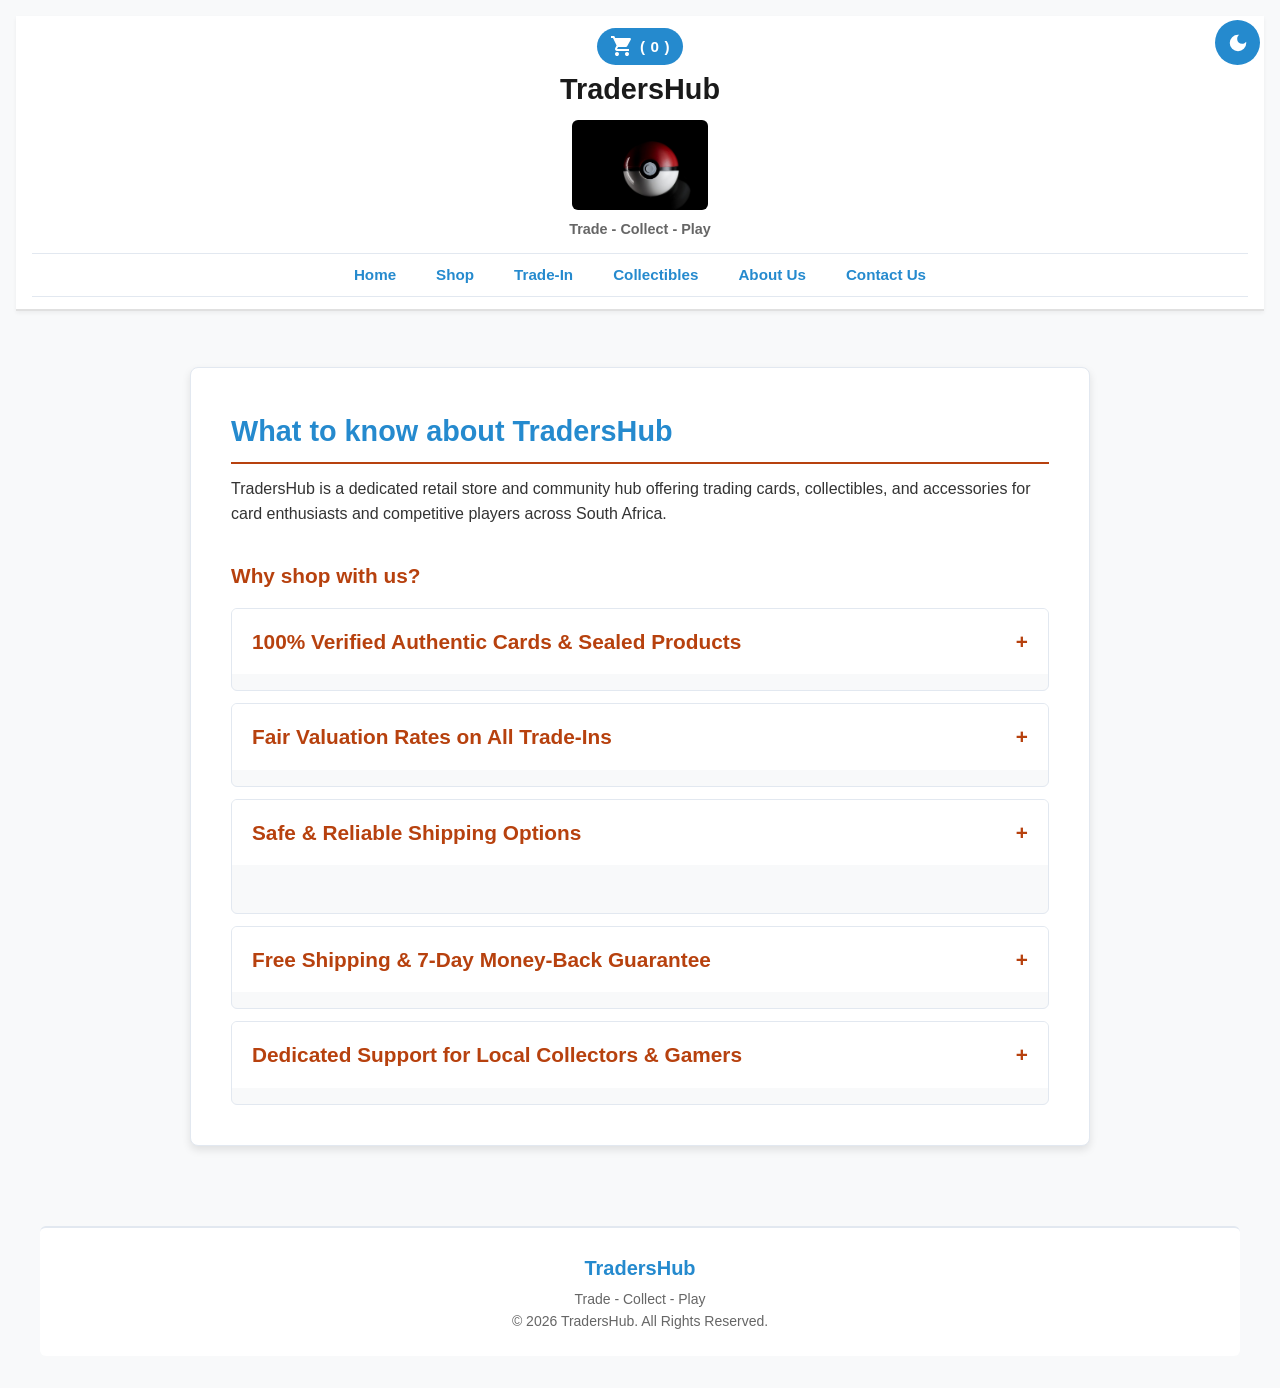
==== About-Us.html @ f34bb317 "MASSIVE COMMIT DAMN" ====
<!DOCTYPE html>
<html lang="en">

<head>
    <!-- Primary meta tags -->
    <meta charset="UTF-8">
    <meta name="viewport" content="width=device-width, initial-scale=1.0">
    <title>TradersHub | About Us - South Africa's Card Gaming Community</title>
    <meta name="title" content="TradersHub | About Us - South Africa's Card Gaming Community">
    <meta name="description"
        content="Learn about TradersHub, South Africa's dedicated TCG store. We offer 100% verified authentic cards, fair trade-in valuations, free shipping over R500, and local event support.">
    <meta name="keywords"
        content="About TradersHub, Authentic TCG Store SA, Card Trade-In Valuation, Local Gaming Community, South Africa Card Shop">
    <meta name="author" content="TradersHub">

    <!-- Secondary meta tags -->
    <meta property="og:type" content="website">
    <meta property="og:title" content="About TradersHub | Trade - Collect - Play">
    <meta property="og:description"
        content="Discover why collectors and competitive players choose TradersHub for authentic products and fair trade-in rates.">
    <meta property="og:image" content="Images/toxmendoza-pokeball-5128709_640.jpg">
    <meta charset="UTF-8">
    <meta name="viewport" content="width=device-width, initial-scale=1.0">
    <meta name="description"
        content="Browse our vast array of trading cards, game cards, and collectibles at TradersHub">
    <meta name="keywords" content="TradersHub, Collectibles, Card Games, Retail Store, Trade-In, Buy & Sell">
    <meta name="author" content="TradersHub">
    <title>TradersHub | About Us</title>
    <link rel="stylesheet" href="CSS/glabal.css">
    <link rel="stylesheet" href="CSS/contact-about.css">
    <script src="JavaScript/global.js" defer></script>
    <script src="JavaScript/about.js" defer></script>
</head>

<body>

    <header>
        <button type="button" id="theme-switch">
            <svg xmlns="http://www.w3.org/2000/svg" viewBox="0 0 24 24" height="24px" width="24px" fill="#e3e3e3">
                <path
                    d="M12,21q-3.75,0-6.38-2.63T3,12T5.63,5.63T12,3q0.35,0 0.69,0.02q0.34,0.02 0.66,0.07q-1.03,0.73-1.64,1.89T11.1,7.5q0,2.25 1.57,3.82T16.5,12.9q1.38,0 2.53-0.61t1.88-1.64q0.05,0.33 0.07,0.66T21,12q0,3.75-2.63,6.38T12,21Z" />
            </svg>
            <svg xmlns="http://www.w3.org/2000/svg" viewBox="0 0 24 24" height="24px" width="24px" fill="#e3e3e3">
                <path
                    d="M12,23.3L8.65,20H4V15.35L0.7,12L4,8.65V4H8.65L12,0.7L15.35,4H20V8.65L23.3,12L20,15.35V20H15.35L12,23.3Z" />
            </svg>
        </button>
        <button type="button" id="cart-btn" class="cart-trigger-btn">
            <svg xmlns="http://www.w3.org/2000/svg" viewBox="0 0 24 24" height="24px" width="24px" fill="#e3e3e3">
                <path
                    d="M5.59,21.41Q5,20.83 5,20t0.59-1.41T7,18q0.83,0 1.41,0.59Q9,19.18 9,20T8.41,21.41Q7.83,22 7,22T5.59,21.41Zm10,0Q15,20.83 15,20t0.59-1.41T17,18t1.41,0.59Q19,19.18 19,20t-0.59,1.41T17,22t-1.41-0.59ZM5.2,4H19.95q0.57,0 0.88,0.51t0.02,1.04l-3.55,6.4q-0.27,0.5-0.74,0.78T15.55,13H8.1L7,15H19v2H7q-1.13,0-1.7-0.99q-0.58-0.99-0.05-1.96L6.6,11.6L3,4H1V2H4.25L5.2,4Z" />
            </svg> (<span id="cart-count">0</span>)
        </button>
        <h1>TradersHub</h1>
        <img src="Images/toxmendoza-pokeball-5128709_640.jpg" alt="TradersHub store Banner">
        <p>Trade - Collect - Play</p>
        <nav>
            <ul>
                <li><a href="index.html">Home</a></li>
                <li><a href="shop.html">Shop</a></li>
                <li><a href="trade-in.html">Trade-In</a></li>
                <li><a href="collectibles.html">Collectibles</a></li>
                <li><a href="about-us.html">About Us</a></li>
                <li><a href="contact.html">Contact Us</a></li>
            </ul>
        </nav>
    </header>

    <main>
        <section class="About-Us">
            <h2>What to know about TradersHub</h2>
            <p>TradersHub is a dedicated retail store and community hub offering trading cards, collectibles, and
                accessories for card enthusiasts and competitive players across South Africa.</p>

            <h3 class="section-title">Why shop with us?</h3>

            <div class="accordion">
                <!-- Item 1 -->
                <div class="accordion-item">
                    <h3 class="accordion-header">100% Verified Authentic Cards & Sealed Products</h3>
                    <div class="accordion-content">
                        <p>We source all our products directly from official distributors. Every single card and booster
                            box is thoroughly verified by our experts to ensure zero counterfeits.</p>
                    </div>
                </div>

                <!-- Item 2 -->
                <div class="accordion-item">
                    <h3 class="accordion-header">Fair Valuation Rates on All Trade-Ins</h3>
                    <div class="accordion-content">
                        <p>Our grading team uses live market data to provide competitive cash payouts or boosted store
                            credit rates when trading in your raw or graded cards.</p>
                    </div>
                </div>

                <!-- Item 3 -->
                <div class="accordion-item">
                    <h3 class="accordion-header">Safe & Reliable Shipping Options</h3>
                    <p class="accordion-content">
                        All orders are packaged in protective sleeves, top loaders, and bubble wrap before being shipped
                        via trusted courier partners across South Africa.
                    </p>
                </div>

                <!-- Item 4 -->
                <div class="accordion-item">
                    <h3 class="accordion-header">Free Shipping & 7-Day Money-Back Guarantee</h3>
                    <div class="accordion-content">
                        <p>Enjoy free nationwide shipping on orders over R500.00. We offer a full refund within 7 days
                            if items arrive damaged during transit. <em>(Note: Loose cards and opened packs are excluded
                                from returns.)</em></p>
                    </div>
                </div>

                <!-- Item 5 -->
                <div class="accordion-item">
                    <h3 class="accordion-header">Dedicated Support for Local Collectors & Gamers</h3>
                    <div class="accordion-content">
                        <p>We host weekly local tournaments, trading nights, and community events to support card game
                            enthusiasts in growing their passion.</p>
                    </div>
                </div>
            </div>
        </section>
    </main>

    <footer>
        <h2>TradersHub</h2>
        <p>Trade - Collect - Play</p>
        <p>&copy; 2026 TradersHub. All Rights Reserved.</p>
    </footer>

</body>

</html>
---- CSS/glabal.css ----
/* Base layout that will be used across multiple pages */

/* Color system for dark mode */
:root {
    /*Pages*/
    --bg-page: #f8f9fa;
    --bg-surface: #ffffff;
    --bg-surface-secondary: #e0e0e0;
    --bg-surface-alt: #f8f9fa;

    /*Text*/
    --text-primary: #1a1a1a;
    --text-body: #333333;
    --text-muted: #666666;
    --text-inverse: #ffffff;

    /*Accents*/
    --action-accent: #B7410E;

    /*Actions*/
    --action-primary: #003399;
    --action-primary-hover: #002266;
    --action-secondary: #3498db;
    --action-secondary-hover: #21a6d2;
    --action-dark-box: #258ace;
    --action-icons: #ffffff;
    --actions-buttons: #258ace;
    --actions-buttons-secondary: #417395;    

    /*Borders*/
    --border-light: #e2e8f0;
    --border-medium: #cccccc;
    --border-accent: #B7410E;

    /*Shadows*/
    --shadow-sm: 0 2px 4px rgba(0, 0, 0, 0.05);
    --shadow-md: 0 4px 8px rgba(0, 0, 0, 0.1);
}

/* --- Dark Mode Overrides --- */
body.dark-mode {
    /*Pages*/
    --bg-page: #121212;
    --bg-surface: #1e1e1e;
    --bg-surface-secondary: #2a2a2a;
    --bg-surface-alt: #252525;

    /*Text*/
    --text-primary: #f0f0f0;
    --text-body: #cccccc;
    --text-muted: #999999;
    --text-inverse: #ffffff;

    /*Accents*/
    --action-accent: #D4AF37;

    /*Actions*/
    --action-primary-hover: #D4AF37;
    --action-secondary: #cba528;
    --action-secondary-hover: #ce1212;
    --action-dark-box: #a70f0f;
    --action-icons: #050505;
    --actions-buttons: #a70f0f;
    --actions-buttons-secondary: #782c2c;

    /*Borders*/
    --border-light: #333333;
    --border-medium: #444444;
    --border-accent: #D4AF37;

    /*Shadows*/
    --shadow-sm: 0 2px 4px rgba(0, 0, 0, 0.4);
    --shadow-md: 0 4px 8px rgba(0, 0, 0, 0.6);
}

* {
    margin: 0;
    padding: 0;
    box-sizing: border-box;
}

body {
    font-family: 'Segoe UI', Tahoma, Geneva, Verdana, sans-serif;
    font-size: 1rem;
    line-height: 1.6;
    color: var(--text-body);
    background-color: var(--bg-page);
    padding: 1rem;
}

/* Base Image styling and Image links */
img {
    max-width: 100%;
    height: auto;
    display: block;
}

a img {
    border: none;
    cursor: pointer;
    transition: transform 0.2s ease, opacity 0.2s ease; 
}

a img:hover {
    opacity: 0.9;
    transform: scale(1.02);
}

/* Cart Trigger Button Alignment */
.cart-trigger-btn {
    display: inline-flex;
    align-items: center;
    justify-content: center;
    gap: 0.35rem;
    background-color: var(--actions-buttons);
    color: var(--text-inverse);
    border: none;
    padding: 0.4rem 0.85rem;
    border-radius: 20px;
    font-weight: 600;
    font-size: 0.95rem;
    cursor: pointer;
    transition: background-color 0.2s ease, transform 0.2s ease;
}

.cart-trigger-btn:hover {
    background-color: var(--action-secondary-hover);
    transform: scale(1.03);
}

.cart-trigger-btn svg {
    fill: var(--action-icons);
    display: block;
}
.logo-box img,
.store-image-box img {
    width: 100%;
    height: 200px;           
    object-fit: cover;
    border-radius: 6px;
    border: 1px solid var(--border-medium);
    box-shadow: var(--shadow-sm);
}

.about-us-guide-box img,
.trade-in-guide-box img,
.shop-guide-box img {
    width: 100%;
    height: 160px;           
    object-fit: cover;
    border-radius: 6px;
    border: 1px solid var(--border-medium);
    box-shadow: var(--shadow-sm);
}

/* Header styling (Slimmed down) */
header {
    background-color: var(--bg-surface);
    padding: 0.75rem 1rem;
    text-align: center;
    border-bottom: 2px solid var(--bg-surface-secondary);
    margin-bottom: 1.5rem;
    box-shadow: var(--shadow-sm);
}

header h1 {
    font-size: 1.8rem;
    color: var(--text-primary);
    margin-bottom: 0.2rem;
}

header p {
    font-size: 0.9rem;
    color: var(--text-muted);
    font-weight: 600;
    margin-top: 0.2rem;
}

header img {
    max-height: 90px;
    margin: 0.5rem auto;
    border-radius: 6px;
    object-fit: cover;
}

/* Sticky Nav Menu */
nav {
    position: sticky;
    top: 0;
    background-color: var(--bg-surface);
    z-index: 1000;
    padding: 0.5rem 0;
    margin-top: 0.75rem;
    border-top: 1px solid var(--border-light);
    border-bottom: 1px solid var(--border-light);
}

nav ul {
    list-style: none;
    display: flex;
    justify-content: center;
    flex-wrap: wrap;
    gap: 1rem;
}

nav a {
    text-decoration: none;
    color: var(--action-dark-box);
    font-weight: 600;
    font-size: 0.95rem;
    padding: 0.4rem 0.75rem;
    border-radius: 4px;
    transition: background-color 0.2s ease, color 0.2s ease;
}

nav a:hover {
    background-color: var(--action-secondary-hover);
    color: var(--text-inverse);
}

nav a:focus {
    outline: 2px solid var(--action-secondary-hover);
    outline-offset: 2px;
}

nav a:active {
    background-color: var(--action-secondary-hover);
    color: var(--text-inverse);
}

/* Fixed Theme Switch Button */
#theme-switch {
    height: 45px;
    width: 45px;
    padding: 0;
    border-radius: 50%;
    background-color: var(--actions-buttons);
    display: flex;
    justify-content: center;
    align-items: center;
    position: fixed;
    top: 20px;
    right: 20px;
    z-index: 1100;
    border: none;
    cursor: pointer;
}

#theme-switch:hover {
    background-color: var(--actions-buttons-secondary);
}

#theme-switch svg {
    fill: var(--action-icons);
    width: 22px;
    height: 22px;
}

#theme-switch svg:last-child {
    display: none;
}

.darkmode #theme-switch svg:last-child {
    display: block;
}

/* Home page styling */
main {
    max-width: 1100px;
    margin: 0 auto;
    display: flex;
    flex-direction: column;
    gap: 2.5rem;
}

.main-section {
    display: flex;
    align-items: center;
    justify-content: space-between;
    gap: 1.5rem;
    border-radius: 8px;
    padding: 1.5rem;
    border: 1px solid var(--border-light);
    background-color: var(--bg-surface);
}

.logo-box,
.store-image-box,
.overview-box {
    flex: 1;
    text-align: center;
}

.overview-box h2 {
    font-size: 1.5rem;
    margin-bottom: 0.75rem;
    color: var(--action-dark-box);
}

.guide-section {
    display: flex;
    align-items: center;
    justify-content: space-between;
    gap: 1.5rem;
    border-radius: 8px;
    border: 1px solid var(--border-light);
}

.trade-in-guide-box,
.about-us-guide-box,
.shop-guide-box,
.text-in-guide-box {
    flex: 1;
    text-align: center;
}

.text-in-guide-box h2 {
    font-size: 1.6rem;
    color: var(--action-dark-box);
    line-height: 1.4;
}

.text-in-guide-box h3 {
    font-size: 1.6rem;
    color: var(--action-accent);
    line-height: 1.4;    
}

.logo-box img,
.store-image-box img,
.about-us-guide-box img,
.trade-in-guide-box img,
.shop-guide-box img {
    border-radius: 6px;
    border: 1px solid var(--border-medium);
    box-shadow: var(--shadow-sm);
}

/* Pop up modal overlay styling */
.modal {
    position: fixed;
    top: 0;
    left: 0;
    width: 100%;
    height: 100%;
    background-color: rgba(0, 0, 0, 0.65);
    display: flex;
    justify-content: center;
    align-items: center;
    z-index: 2000;
}

.modal.hidden {
    display: none !important;
}

.modal-content {
    background-color: var(--bg-surface);
    color: var(--text-body);
    width: 90%;
    max-width: 500px;
    padding: 2rem;
    border-radius: 8px;
    position: relative;
    box-shadow: var(--shadow-md);
    border: 1px solid var(--border-light);
}

.close-modal-btn {
    position: absolute;
    top: 15px;
    right: 20px;
    background: none;
    border: none;
    font-size: 1.8rem;
    color: var(--text-muted);
    cursor: pointer;
}

.close-modal-btn:hover {
    color: var(--action-accent);
}

.summary-item-list {
    list-style: none;
    padding: 0;
    margin: 1.5rem 0;
    max-height: 180px;
    overflow-y: auto;
    border-bottom: 1px solid var(--border-light);
}

.cart-item-row {
    display: flex;
    justify-content: space-between;
    padding: 0.5rem 0;
    border-top: 1px solid var(--border-light);
}

.summary-breakdown {
    display: flex;
    flex-direction: column;
    gap: 0.5rem;
    margin-bottom: 1.5rem;
}

.summary-row {
    display: flex;
    justify-content: space-between;
}

.discount-row {
    color: var(--action-accent);
    font-weight: 600;
}

.total-row {
    font-size: 1.2rem;
    border-top: 2px solid var(--border-medium);
    padding-top: 0.5rem;
}

.modal-step.hidden {
    display: none;
}

/* Ligth box styling */
.lightbox-modal {
    position: fixed;
    top: 0;
    left: 0;
    width: 100%;
    height: 100%;
    background-color: rgba(0, 0, 0, 0.85); /*Im not going through the headache of the root just for this light box...*/
    display: flex;
    flex-direction: column;
    justify-content: center;
    align-items: center;
    z-index: 3000;
}

.lightbox-modal.hidden {
    display: none !important;
}

.lightbox-content-img {
    max-width: 90%;
    max-height: 80vh;
    border-radius: 8px;
    box-shadow: var(--shadow-md);
    object-fit: contain;
}

.lightbox-caption-text {
    color: var(--text-inverse);
    margin-top: 1rem;
    font-size: 1.1rem;
    font-weight: 600;
}

.close-lightbox-btn {
    position: absolute;
    top: 20px;
    right: 30px;
    font-size: 2.5rem;
    color: var(--text-inverse);
    cursor: pointer;
    user-select: none;
}

.close-lightbox-btn:hover {
    color: var(--action-accent);
}

/* Footer styling */
footer {
    max-width: 1200px;
    margin: 3rem auto 1rem auto;
    padding: 1.5rem;
    text-align: center;
    background-color: var(--bg-surface);
    border-radius: 6px;
    border-top: 2px solid var(--border-light);
}

footer h2 {
    font-size: 1.25rem;
    color: var(--action-dark-box);
    margin-bottom: 0.25rem;
}

footer p {
    font-size: 0.875rem;
    color: var(--text-muted);
}

/* Global media queries */
@media (max-width: 768px) {
    header {
        padding: 0.75rem;
        text-align: center;
    }

    nav ul {
        flex-direction: column;
        gap: 0.5rem;
        padding: 0;
    }

    nav ul li a {
        display: block;
        padding: 0.5rem;
        width: 100%;
    }

    main {
        padding: 1rem;
    }

    .main-section,
    .guide-section {
        flex-direction: column;
    }
}

@media (max-width: 480px) {
    body {
        font-size: 14px;
    }
}
---- CSS/contact-about.css ----
/* About and contact us CSS styling */

/* ABOUT US PAGE */
.About-Us {
    max-width: 900px;
    margin: 2rem auto;
    padding: 2.5rem;
    background-color: var(--bg-surface);
    border-radius: 8px;
    border: 1px solid var(--border-light);
    box-shadow: var(--shadow-md);
}

.About-Us h2 {
    color: var(--action-dark-box);
    font-size: 1.8rem;
    margin-bottom: 0.75rem;
    border-bottom: 2px solid var(--border-accent);
    padding-bottom: 0.5rem;
}

.About-Us p {
    font-size: 1rem;
    line-height: 1.6;
    color: var(--text-body);
    margin-bottom: 2rem;
}

/* Applied --action-accent for sub-headings */
.About-Us h3 {
    color: var(--action-accent);
    font-size: 1.3rem;
    font-weight: 700;
    margin-bottom: 1rem;
}

.About-Us ul {
    list-style: none;
    padding: 0;
    display: flex;
    flex-direction: column;
    gap: 0.75rem;
}

.About-Us ul li {
    position: relative;
    padding-left: 1.75rem;
    font-size: 1rem;
    color: var(--text-body);
    line-height: 1.5;
}

/* CONTACT PAGE STYLES */
.contact-grid {
    display: grid;
    grid-template-columns: 1fr 1.2fr;
    gap: 2rem;
    margin-top: 2rem;
}

.contact-left {
    display: flex;
    flex-direction: column;
    gap: 1.5rem;
}

.contact-logo-box,
.store-details-image {
    background-color: var(--bg-surface-secondary);
    padding: 1.5rem;
    text-align: center;
    border-radius: 6px;
    border: 1px dashed var(--border-medium);
}

.store-details-image img {
    max-width: 100%;
    height: auto;
    border-radius: 4px;
    margin-top: 0.5rem;
}

/* Interactive store map css */
.store-details-image {
    padding: 0.5rem;
    background-color: var(--bg-surface-secondary);
    border-radius: 6px;
    border: 1px dashed var(--border-medium);
    overflow: hidden;
}

.map-iframe {
    width: 100%;
    height: 250px;
    border: none;
    border-radius: 4px;
    display: block;
}

/* The accordions css */
.accordion {
    display: flex;
    flex-direction: column;
    gap: 0.75rem;
    margin-top: 1rem;
}

.accordion-item {
    border: 1px solid var(--border-light);
    border-radius: 6px;
    background-color: var(--bg-surface-alt);
    overflow: hidden;
    transition: border-color 0.2s ease;
}

.accordion-header {
    color: var(--text-primary);
    font-size: 1.05rem;
    font-weight: 600;
    padding: 1rem 1.25rem;
    margin: 0;
    cursor: pointer;
    display: flex;
    justify-content: space-between;
    align-items: center;
    background-color: var(--bg-surface);
    user-select: none;
    transition: background-color 0.2s ease, color 0.2s ease;
}

.accordion-header:hover,
.accordion-header:focus-visible {
    background-color: var(--bg-surface-secondary);
    color: var(--action-accent);
    outline: none;
}

.accordion-header::after {
    content: '+';
    font-size: 1.3rem;
    font-weight: 700;
    color: var(--action-accent);
    transition: transform 0.3s ease;
}

.accordion-item.active {
    border-color: var(--border-accent);
}

.accordion-item.active .accordion-header {
    color: var(--action-accent);
    border-bottom: 1px solid var(--border-light);
}

.accordion-item.active .accordion-header::after {
    content: '−';
    transform: rotate(180deg);
}

.accordion-content {
    max-height: 0;
    overflow: hidden;
    padding: 0 1.25rem;
    color: var(--text-body);
    font-size: 0.95rem;
    line-height: 1.5;
    background-color: var(--bg-surface-alt);
    transition: max-height 0.35s ease-in-out, padding 0.35s ease-in-out;
}

/* Expand content when item has .active class */
.accordion-item.active .accordion-content {
    max-height: 200px; /* High enough to fit the text */
    padding: 1rem 1.25rem;
}

/* Applied --action-accent for store detail headers */
.store-details h3 {
    margin-top: 1rem;
    margin-bottom: 0.2rem;
    font-size: 1.1rem;
    color: var(--action-accent);
    font-weight: 700;
}

.contact-overview-box {
    background-color: var(--action-dark-box);
    color: var(--text-inverse);
    padding: 1.5rem;
    border-radius: 6px;
}

.contact-overview-box h3 {
    color: var(--text-inverse);
}

.contact-form {
    display: flex;
    flex-direction: column;
    gap: 1rem;
    background-color: var(--bg-surface-alt);
    padding: 1.5rem;
    border-radius: 6px;
    border: 1px solid var(--border-medium);
}

.form-group label {
    display: block;
    font-weight: bold;
    margin-bottom: 0.4rem;
    color: var(--text-primary);
}

.form-group input,
.form-group textarea {
    width: 100%;
    padding: 0.6rem;
    background-color: var(--bg-surface);
    color: var(--text-body);
    border: 1px solid var(--border-medium);
    border-radius: 5px;
    box-sizing: border-box;
}

.submit-btn {
    background-color: var(--actions-buttons);
    color: var(--text-inverse);
    padding: 0.75rem;
    border: none;
    border-radius: 5px;
    font-weight: bold;
    cursor: pointer;
    transition: background-color 0.2s ease;
}

.submit-btn:hover {
    background-color: var(--action-secondary-hover);
}

/* Responsive Adjustments */
@media (max-width: 768px) {
    .contact-grid {
        grid-template-columns: 1fr;
        gap: 1.5rem;
    }

    .contact-overview-box, 
    .contact-form {
        padding: 1rem;
    }

    .About-Us {
        padding: 1.25rem;
        margin: 1rem auto;
    }

    .About-Us h2 {
        font-size: 1.4rem;
    }
}

@media (max-width: 480px) {
    .submit-btn {
        width: 100%;
        padding: 0.8rem;
    }
}
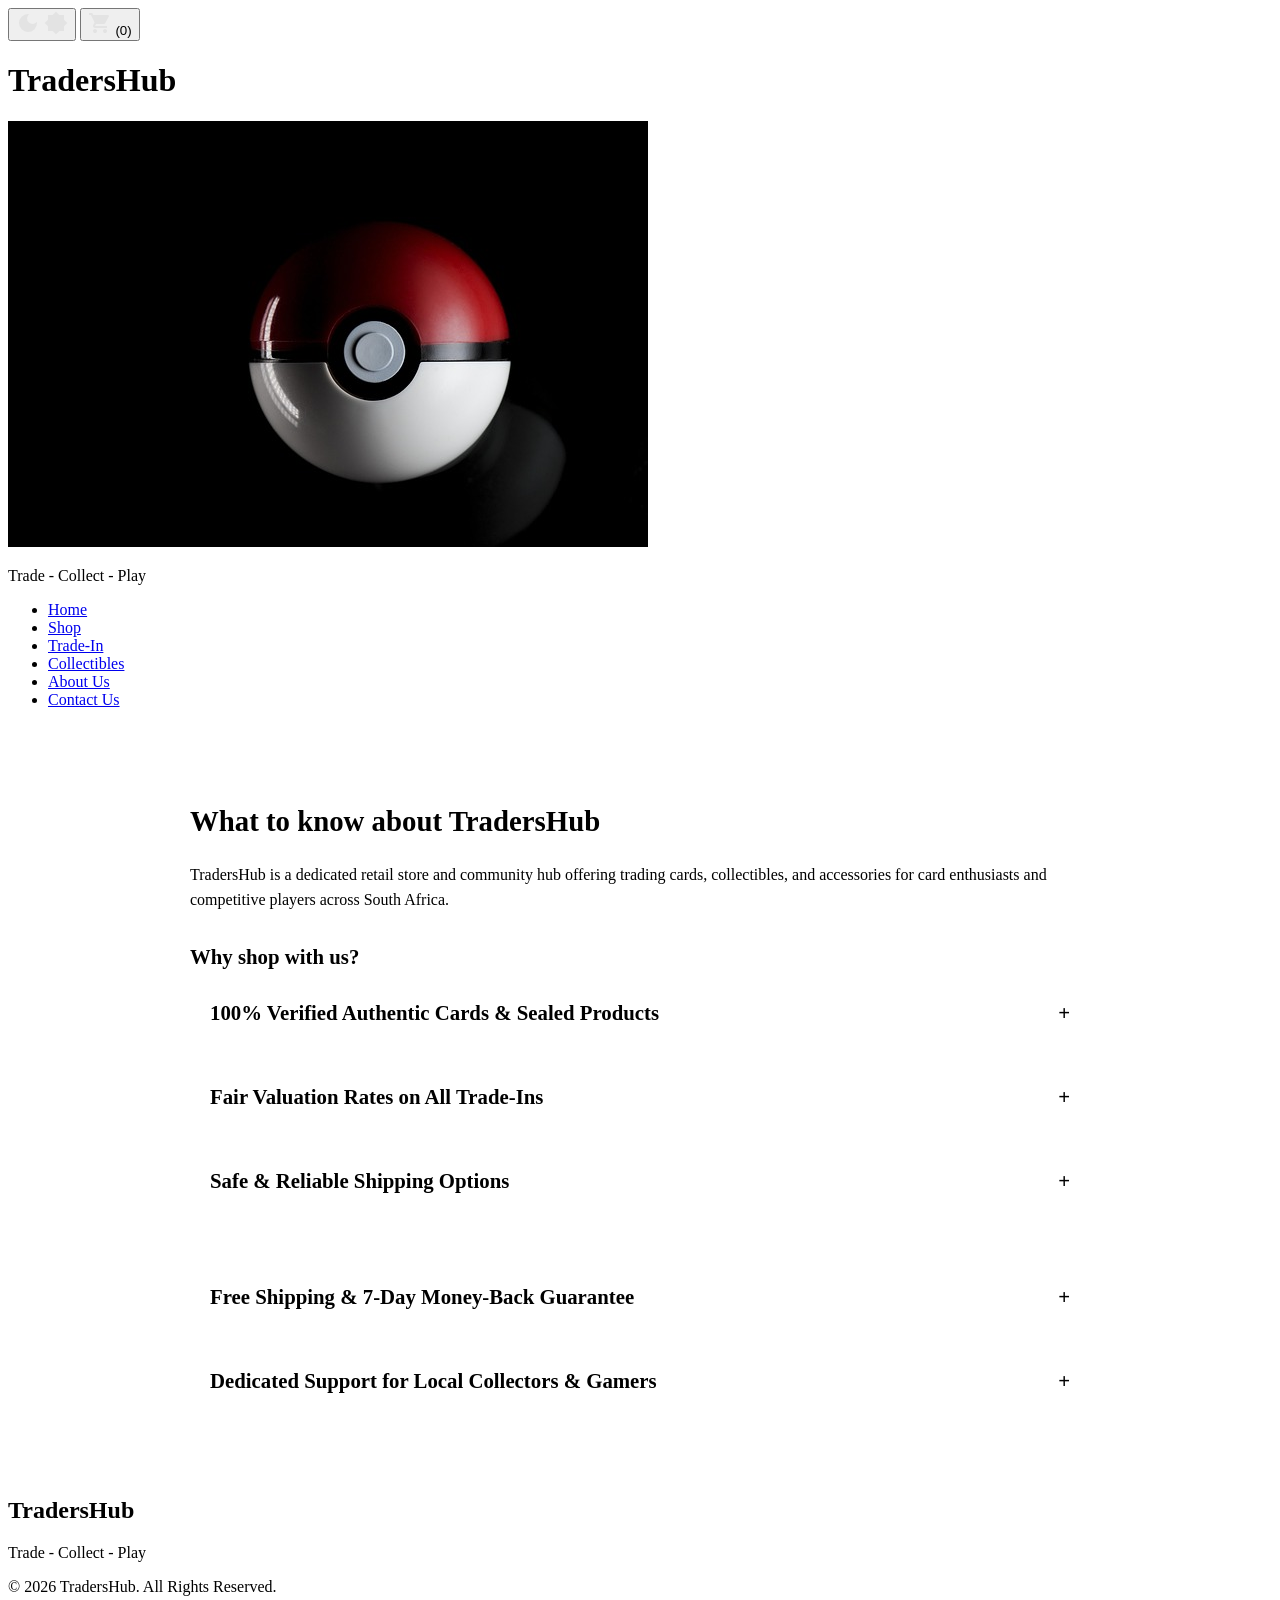
==== commit 41a8d3af: "xxxxxxx" ====
--- a/About-Us.html
+++ b/About-Us.html
@@ -19,14 +19,7 @@
     <meta property="og:description"
         content="Discover why collectors and competitive players choose TradersHub for authentic products and fair trade-in rates.">
     <meta property="og:image" content="Images/toxmendoza-pokeball-5128709_640.jpg">
-    <meta charset="UTF-8">
-    <meta name="viewport" content="width=device-width, initial-scale=1.0">
-    <meta name="description"
-        content="Browse our vast array of trading cards, game cards, and collectibles at TradersHub">
-    <meta name="keywords" content="TradersHub, Collectibles, Card Games, Retail Store, Trade-In, Buy & Sell">
-    <meta name="author" content="TradersHub">
-    <title>TradersHub | About Us</title>
-    <link rel="stylesheet" href="CSS/glabal.css">
+    <link rel="stylesheet" href="CSS/global.css">
     <link rel="stylesheet" href="CSS/contact-about.css">
     <script src="JavaScript/global.js" defer></script>
     <script src="JavaScript/about.js" defer></script>
@@ -57,11 +50,11 @@
         <nav>
             <ul>
                 <li><a href="index.html">Home</a></li>
-                <li><a href="shop.html">Shop</a></li>
-                <li><a href="trade-in.html">Trade-In</a></li>
-                <li><a href="collectibles.html">Collectibles</a></li>
-                <li><a href="about-us.html">About Us</a></li>
-                <li><a href="contact.html">Contact Us</a></li>
+                <li><a href="Shop.html">Shop</a></li>
+                <li><a href="Trade-In.html">Trade-In</a></li>
+                <li><a href="Collectibles.html">Collectibles</a></li>
+                <li><a href="About-Us.html">About Us</a></li>
+                <li><a href="Contact.html">Contact Us</a></li>
             </ul>
         </nav>
     </header>
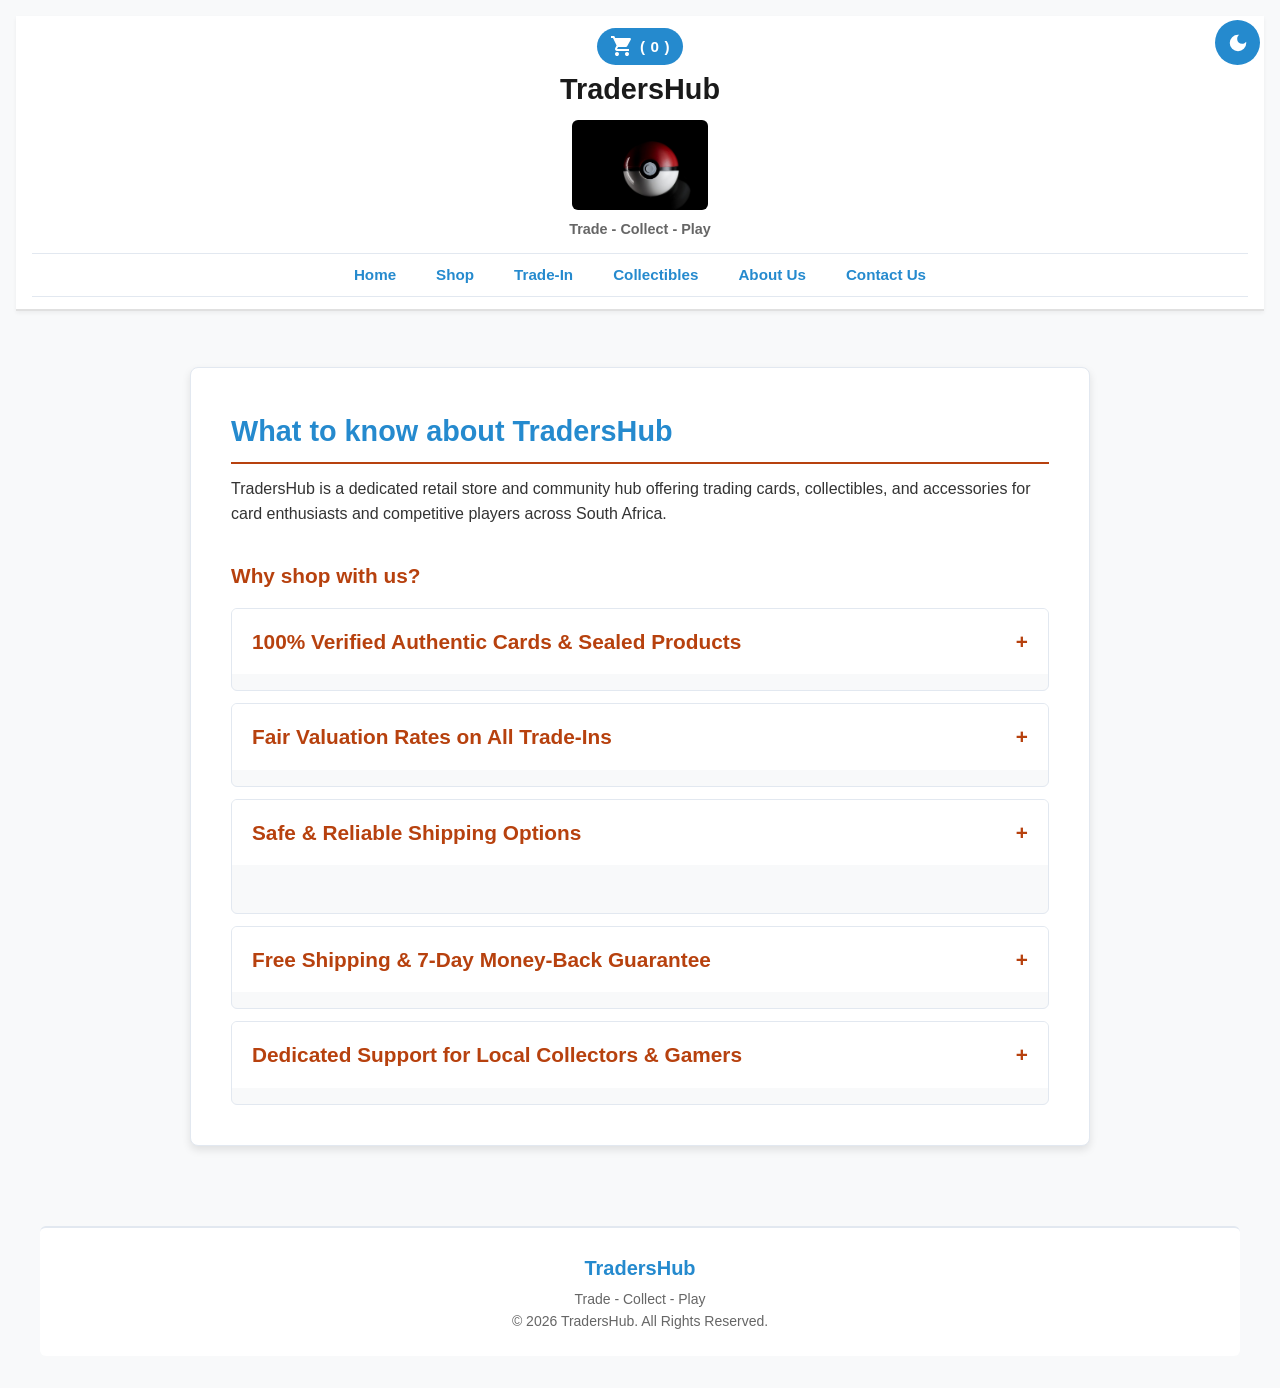
==== commit d908ad38: "ccccc" ====
--- a/About-Us.html
+++ b/About-Us.html
@@ -19,7 +19,7 @@
     <meta property="og:description"
         content="Discover why collectors and competitive players choose TradersHub for authentic products and fair trade-in rates.">
     <meta property="og:image" content="Images/toxmendoza-pokeball-5128709_640.jpg">
-    <link rel="stylesheet" href="CSS/global.css">
+    <link rel="stylesheet" href="CSS/glabal.css">
     <link rel="stylesheet" href="CSS/contact-about.css">
     <script src="JavaScript/global.js" defer></script>
     <script src="JavaScript/about.js" defer></script>
--- a/CSS/glabal.css
+++ b/CSS/glabal.css
@@ -0,0 +1,530 @@
+/* Base layout that will be used across multiple pages */
+
+/* Color system for dark mode */
+:root {
+    /*Pages*/
+    --bg-page: #f8f9fa;
+    --bg-surface: #ffffff;
+    --bg-surface-secondary: #e0e0e0;
+    --bg-surface-alt: #f8f9fa;
+
+    /*Text*/
+    --text-primary: #1a1a1a;
+    --text-body: #333333;
+    --text-muted: #666666;
+    --text-inverse: #ffffff;
+
+    /*Accents*/
+    --action-accent: #B7410E;
+
+    /*Actions*/
+    --action-primary: #003399;
+    --action-primary-hover: #002266;
+    --action-secondary: #3498db;
+    --action-secondary-hover: #21a6d2;
+    --action-dark-box: #258ace;
+    --action-icons: #ffffff;
+    --actions-buttons: #258ace;
+    --actions-buttons-secondary: #417395;    
+
+    /*Borders*/
+    --border-light: #e2e8f0;
+    --border-medium: #cccccc;
+    --border-accent: #B7410E;
+
+    /*Shadows*/
+    --shadow-sm: 0 2px 4px rgba(0, 0, 0, 0.05);
+    --shadow-md: 0 4px 8px rgba(0, 0, 0, 0.1);
+}
+
+/* --- Dark Mode Overrides --- */
+body.dark-mode {
+    /*Pages*/
+    --bg-page: #121212;
+    --bg-surface: #1e1e1e;
+    --bg-surface-secondary: #2a2a2a;
+    --bg-surface-alt: #252525;
+
+    /*Text*/
+    --text-primary: #f0f0f0;
+    --text-body: #cccccc;
+    --text-muted: #999999;
+    --text-inverse: #ffffff;
+
+    /*Accents*/
+    --action-accent: #D4AF37;
+
+    /*Actions*/
+    --action-primary-hover: #D4AF37;
+    --action-secondary: #cba528;
+    --action-secondary-hover: #ce1212;
+    --action-dark-box: #a70f0f;
+    --action-icons: #050505;
+    --actions-buttons: #a70f0f;
+    --actions-buttons-secondary: #782c2c;
+
+    /*Borders*/
+    --border-light: #333333;
+    --border-medium: #444444;
+    --border-accent: #D4AF37;
+
+    /*Shadows*/
+    --shadow-sm: 0 2px 4px rgba(0, 0, 0, 0.4);
+    --shadow-md: 0 4px 8px rgba(0, 0, 0, 0.6);
+}
+
+* {
+    margin: 0;
+    padding: 0;
+    box-sizing: border-box;
+}
+
+body {
+    font-family: 'Segoe UI', Tahoma, Geneva, Verdana, sans-serif;
+    font-size: 1rem;
+    line-height: 1.6;
+    color: var(--text-body);
+    background-color: var(--bg-page);
+    padding: 1rem;
+}
+
+/* Base Image styling and Image links */
+img {
+    max-width: 100%;
+    height: auto;
+    display: block;
+}
+
+a img {
+    border: none;
+    cursor: pointer;
+    transition: transform 0.2s ease, opacity 0.2s ease; 
+}
+
+a img:hover {
+    opacity: 0.9;
+    transform: scale(1.02);
+}
+
+/* Cart Trigger Button Alignment */
+.cart-trigger-btn {
+    display: inline-flex;
+    align-items: center;
+    justify-content: center;
+    gap: 0.35rem;
+    background-color: var(--actions-buttons);
+    color: var(--text-inverse);
+    border: none;
+    padding: 0.4rem 0.85rem;
+    border-radius: 20px;
+    font-weight: 600;
+    font-size: 0.95rem;
+    cursor: pointer;
+    transition: background-color 0.2s ease, transform 0.2s ease;
+}
+
+.cart-trigger-btn:hover {
+    background-color: var(--action-secondary-hover);
+    transform: scale(1.03);
+}
+
+.cart-trigger-btn svg {
+    fill: var(--action-icons);
+    display: block;
+}
+.logo-box img,
+.store-image-box img {
+    width: 100%;
+    height: 200px;           
+    object-fit: cover;
+    border-radius: 6px;
+    border: 1px solid var(--border-medium);
+    box-shadow: var(--shadow-sm);
+}
+
+.about-us-guide-box img,
+.trade-in-guide-box img,
+.shop-guide-box img {
+    width: 100%;
+    height: 160px;           
+    object-fit: cover;
+    border-radius: 6px;
+    border: 1px solid var(--border-medium);
+    box-shadow: var(--shadow-sm);
+}
+
+/* Header styling (Slimmed down) */
+header {
+    background-color: var(--bg-surface);
+    padding: 0.75rem 1rem;
+    text-align: center;
+    border-bottom: 2px solid var(--bg-surface-secondary);
+    margin-bottom: 1.5rem;
+    box-shadow: var(--shadow-sm);
+}
+
+header h1 {
+    font-size: 1.8rem;
+    color: var(--text-primary);
+    margin-bottom: 0.2rem;
+}
+
+header p {
+    font-size: 0.9rem;
+    color: var(--text-muted);
+    font-weight: 600;
+    margin-top: 0.2rem;
+}
+
+header img {
+    max-height: 90px;
+    margin: 0.5rem auto;
+    border-radius: 6px;
+    object-fit: cover;
+}
+
+/* Sticky Nav Menu */
+nav {
+    position: sticky;
+    top: 0;
+    background-color: var(--bg-surface);
+    z-index: 1000;
+    padding: 0.5rem 0;
+    margin-top: 0.75rem;
+    border-top: 1px solid var(--border-light);
+    border-bottom: 1px solid var(--border-light);
+}
+
+nav ul {
+    list-style: none;
+    display: flex;
+    justify-content: center;
+    flex-wrap: wrap;
+    gap: 1rem;
+}
+
+nav a {
+    text-decoration: none;
+    color: var(--action-dark-box);
+    font-weight: 600;
+    font-size: 0.95rem;
+    padding: 0.4rem 0.75rem;
+    border-radius: 4px;
+    transition: background-color 0.2s ease, color 0.2s ease;
+}
+
+nav a:hover {
+    background-color: var(--action-secondary-hover);
+    color: var(--text-inverse);
+}
+
+nav a:focus {
+    outline: 2px solid var(--action-secondary-hover);
+    outline-offset: 2px;
+}
+
+nav a:active {
+    background-color: var(--action-secondary-hover);
+    color: var(--text-inverse);
+}
+
+/* Fixed Theme Switch Button */
+#theme-switch {
+    height: 45px;
+    width: 45px;
+    padding: 0;
+    border-radius: 50%;
+    background-color: var(--actions-buttons);
+    display: flex;
+    justify-content: center;
+    align-items: center;
+    position: fixed;
+    top: 20px;
+    right: 20px;
+    z-index: 1100;
+    border: none;
+    cursor: pointer;
+}
+
+#theme-switch:hover {
+    background-color: var(--actions-buttons-secondary);
+}
+
+#theme-switch svg {
+    fill: var(--action-icons);
+    width: 22px;
+    height: 22px;
+}
+
+#theme-switch svg:last-child {
+    display: none;
+}
+
+.darkmode #theme-switch svg:last-child {
+    display: block;
+}
+
+/* Home page styling */
+main {
+    max-width: 1100px;
+    margin: 0 auto;
+    display: flex;
+    flex-direction: column;
+    gap: 2.5rem;
+}
+
+.main-section {
+    display: flex;
+    align-items: center;
+    justify-content: space-between;
+    gap: 1.5rem;
+    border-radius: 8px;
+    padding: 1.5rem;
+    border: 1px solid var(--border-light);
+    background-color: var(--bg-surface);
+}
+
+.logo-box,
+.store-image-box,
+.overview-box {
+    flex: 1;
+    text-align: center;
+}
+
+.overview-box h2 {
+    font-size: 1.5rem;
+    margin-bottom: 0.75rem;
+    color: var(--action-dark-box);
+}
+
+.guide-section {
+    display: flex;
+    align-items: center;
+    justify-content: space-between;
+    gap: 1.5rem;
+    border-radius: 8px;
+    border: 1px solid var(--border-light);
+}
+
+.trade-in-guide-box,
+.about-us-guide-box,
+.shop-guide-box,
+.text-in-guide-box {
+    flex: 1;
+    text-align: center;
+}
+
+.text-in-guide-box h2 {
+    font-size: 1.6rem;
+    color: var(--action-dark-box);
+    line-height: 1.4;
+}
+
+.text-in-guide-box h3 {
+    font-size: 1.6rem;
+    color: var(--action-accent);
+    line-height: 1.4;    
+}
+
+.logo-box img,
+.store-image-box img,
+.about-us-guide-box img,
+.trade-in-guide-box img,
+.shop-guide-box img {
+    border-radius: 6px;
+    border: 1px solid var(--border-medium);
+    box-shadow: var(--shadow-sm);
+}
+
+/* Pop up modal overlay styling */
+.modal {
+    position: fixed;
+    top: 0;
+    left: 0;
+    width: 100%;
+    height: 100%;
+    background-color: rgba(0, 0, 0, 0.65);
+    display: flex;
+    justify-content: center;
+    align-items: center;
+    z-index: 2000;
+}
+
+.modal.hidden {
+    display: none !important;
+}
+
+.modal-content {
+    background-color: var(--bg-surface);
+    color: var(--text-body);
+    width: 90%;
+    max-width: 500px;
+    padding: 2rem;
+    border-radius: 8px;
+    position: relative;
+    box-shadow: var(--shadow-md);
+    border: 1px solid var(--border-light);
+}
+
+.close-modal-btn {
+    position: absolute;
+    top: 15px;
+    right: 20px;
+    background: none;
+    border: none;
+    font-size: 1.8rem;
+    color: var(--text-muted);
+    cursor: pointer;
+}
+
+.close-modal-btn:hover {
+    color: var(--action-accent);
+}
+
+.summary-item-list {
+    list-style: none;
+    padding: 0;
+    margin: 1.5rem 0;
+    max-height: 180px;
+    overflow-y: auto;
+    border-bottom: 1px solid var(--border-light);
+}
+
+.cart-item-row {
+    display: flex;
+    justify-content: space-between;
+    padding: 0.5rem 0;
+    border-top: 1px solid var(--border-light);
+}
+
+.summary-breakdown {
+    display: flex;
+    flex-direction: column;
+    gap: 0.5rem;
+    margin-bottom: 1.5rem;
+}
+
+.summary-row {
+    display: flex;
+    justify-content: space-between;
+}
+
+.discount-row {
+    color: var(--action-accent);
+    font-weight: 600;
+}
+
+.total-row {
+    font-size: 1.2rem;
+    border-top: 2px solid var(--border-medium);
+    padding-top: 0.5rem;
+}
+
+.modal-step.hidden {
+    display: none;
+}
+
+/* Ligth box styling */
+.lightbox-modal {
+    position: fixed;
+    top: 0;
+    left: 0;
+    width: 100%;
+    height: 100%;
+    background-color: rgba(0, 0, 0, 0.85); /*Im not going through the headache of the root just for this light box...*/
+    display: flex;
+    flex-direction: column;
+    justify-content: center;
+    align-items: center;
+    z-index: 3000;
+}
+
+.lightbox-modal.hidden {
+    display: none !important;
+}
+
+.lightbox-content-img {
+    max-width: 90%;
+    max-height: 80vh;
+    border-radius: 8px;
+    box-shadow: var(--shadow-md);
+    object-fit: contain;
+}
+
+.lightbox-caption-text {
+    color: var(--text-inverse);
+    margin-top: 1rem;
+    font-size: 1.1rem;
+    font-weight: 600;
+}
+
+.close-lightbox-btn {
+    position: absolute;
+    top: 20px;
+    right: 30px;
+    font-size: 2.5rem;
+    color: var(--text-inverse);
+    cursor: pointer;
+    user-select: none;
+}
+
+.close-lightbox-btn:hover {
+    color: var(--action-accent);
+}
+
+/* Footer styling */
+footer {
+    max-width: 1200px;
+    margin: 3rem auto 1rem auto;
+    padding: 1.5rem;
+    text-align: center;
+    background-color: var(--bg-surface);
+    border-radius: 6px;
+    border-top: 2px solid var(--border-light);
+}
+
+footer h2 {
+    font-size: 1.25rem;
+    color: var(--action-dark-box);
+    margin-bottom: 0.25rem;
+}
+
+footer p {
+    font-size: 0.875rem;
+    color: var(--text-muted);
+}
+
+/* Global media queries */
+@media (max-width: 768px) {
+    header {
+        padding: 0.75rem;
+        text-align: center;
+    }
+
+    nav ul {
+        flex-direction: column;
+        gap: 0.5rem;
+        padding: 0;
+    }
+
+    nav ul li a {
+        display: block;
+        padding: 0.5rem;
+        width: 100%;
+    }
+
+    main {
+        padding: 1rem;
+    }
+
+    .main-section,
+    .guide-section {
+        flex-direction: column;
+    }
+}
+
+@media (max-width: 480px) {
+    body {
+        font-size: 14px;
+    }
+}
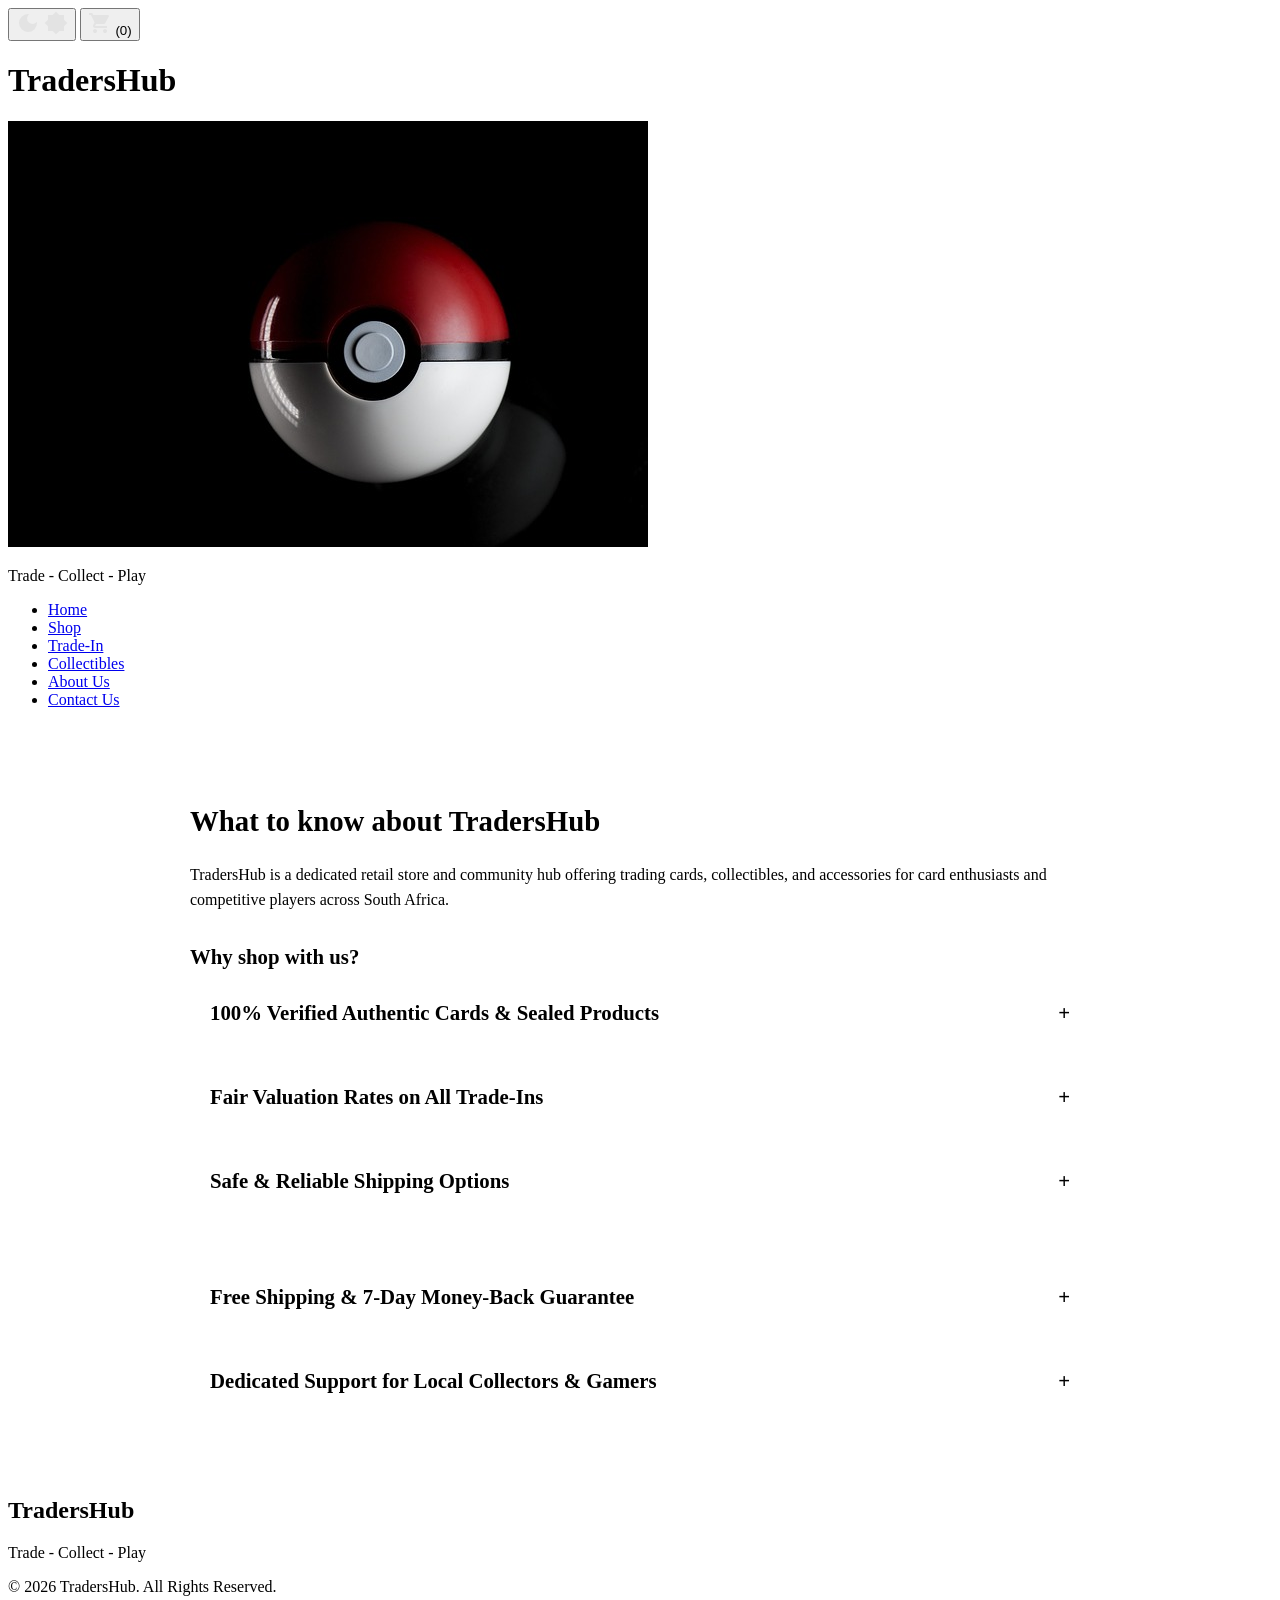
==== commit ef1ba866: "fix!!!!" ====
--- a/About-Us.html
+++ b/About-Us.html
@@ -19,7 +19,7 @@
     <meta property="og:description"
         content="Discover why collectors and competitive players choose TradersHub for authentic products and fair trade-in rates.">
     <meta property="og:image" content="Images/toxmendoza-pokeball-5128709_640.jpg">
-    <link rel="stylesheet" href="CSS/glabal.css">
+    <link rel="stylesheet" href="CSS/global.css">
     <link rel="stylesheet" href="CSS/contact-about.css">
     <script src="JavaScript/global.js" defer></script>
     <script src="JavaScript/about.js" defer></script>
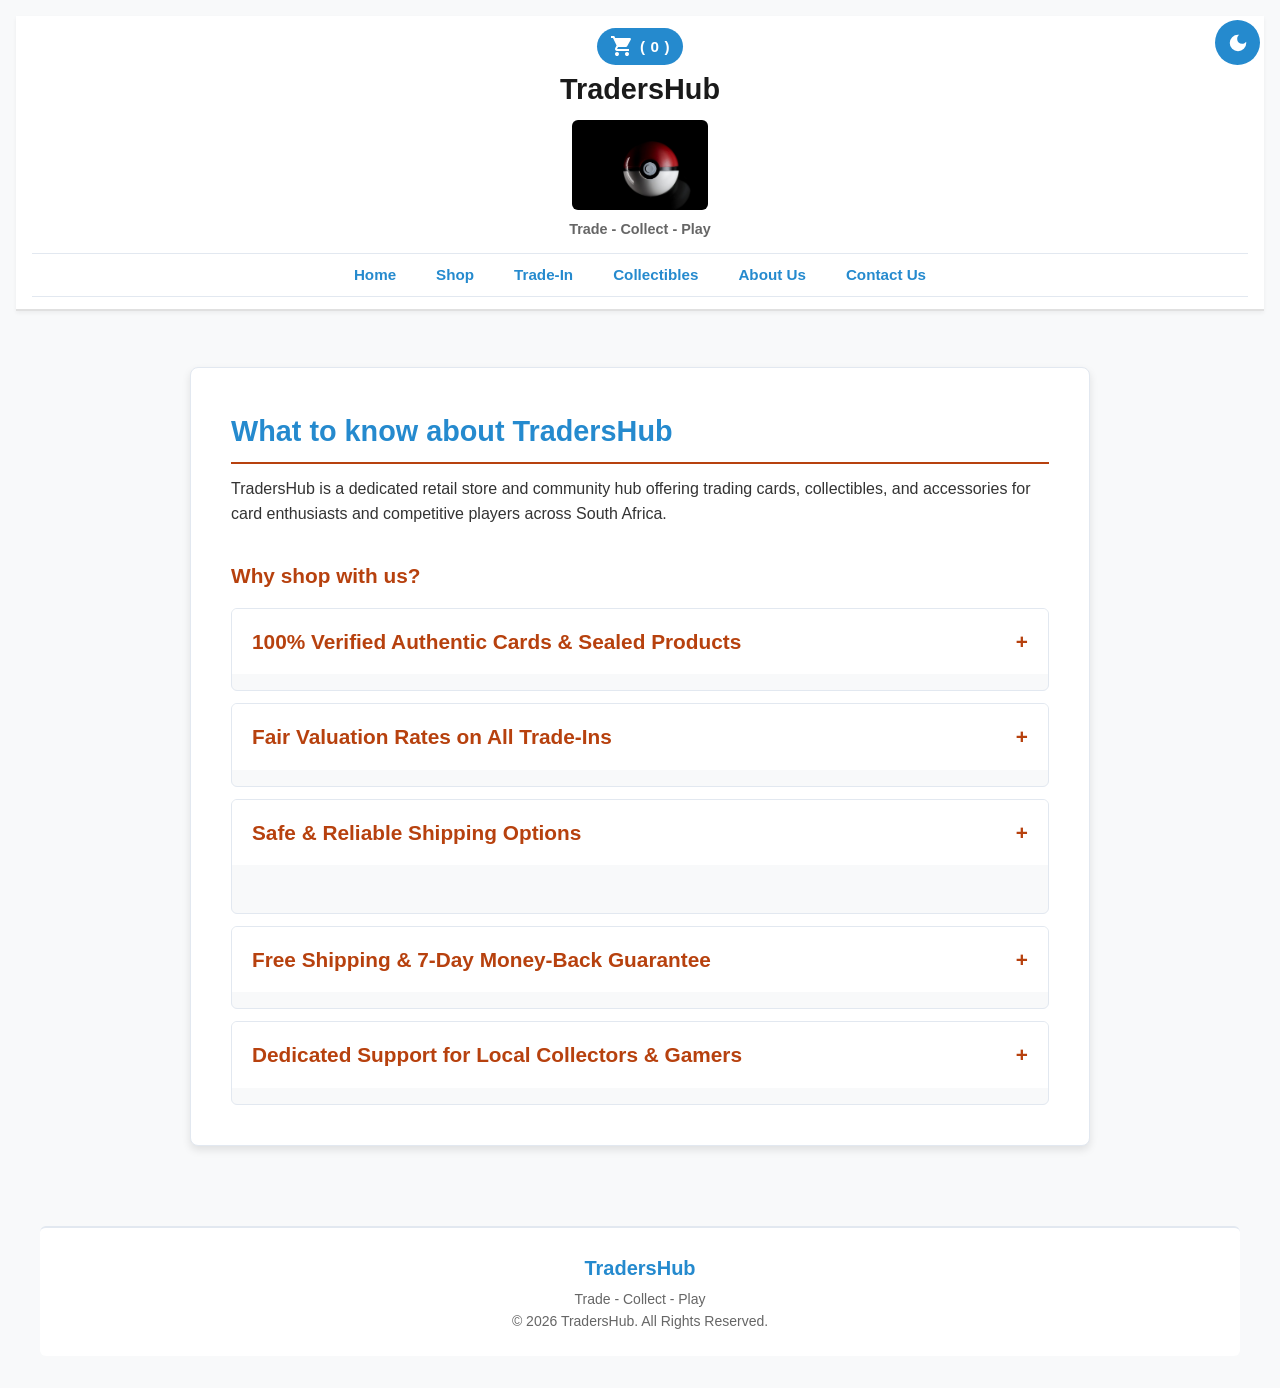
==== commit 556f4a84: "ssss" ====
--- a/About-Us.html
+++ b/About-Us.html
@@ -19,7 +19,7 @@
     <meta property="og:description"
         content="Discover why collectors and competitive players choose TradersHub for authentic products and fair trade-in rates.">
     <meta property="og:image" content="Images/toxmendoza-pokeball-5128709_640.jpg">
-    <link rel="stylesheet" href="CSS/global.css">
+    <link rel="stylesheet" href="CSS/glabal.css">
     <link rel="stylesheet" href="CSS/contact-about.css">
     <script src="JavaScript/global.js" defer></script>
     <script src="JavaScript/about.js" defer></script>
--- a/CSS/glabal.css
+++ b/CSS/glabal.css
@@ -0,0 +1,530 @@
+/* Base layout that will be used across multiple pages */
+
+/* Color system for dark mode */
+:root {
+    /*Pages*/
+    --bg-page: #f8f9fa;
+    --bg-surface: #ffffff;
+    --bg-surface-secondary: #e0e0e0;
+    --bg-surface-alt: #f8f9fa;
+
+    /*Text*/
+    --text-primary: #1a1a1a;
+    --text-body: #333333;
+    --text-muted: #666666;
+    --text-inverse: #ffffff;
+
+    /*Accents*/
+    --action-accent: #B7410E;
+
+    /*Actions*/
+    --action-primary: #003399;
+    --action-primary-hover: #002266;
+    --action-secondary: #3498db;
+    --action-secondary-hover: #21a6d2;
+    --action-dark-box: #258ace;
+    --action-icons: #ffffff;
+    --actions-buttons: #258ace;
+    --actions-buttons-secondary: #417395;    
+
+    /*Borders*/
+    --border-light: #e2e8f0;
+    --border-medium: #cccccc;
+    --border-accent: #B7410E;
+
+    /*Shadows*/
+    --shadow-sm: 0 2px 4px rgba(0, 0, 0, 0.05);
+    --shadow-md: 0 4px 8px rgba(0, 0, 0, 0.1);
+}
+
+/* --- Dark Mode Overrides --- */
+body.dark-mode {
+    /*Pages*/
+    --bg-page: #121212;
+    --bg-surface: #1e1e1e;
+    --bg-surface-secondary: #2a2a2a;
+    --bg-surface-alt: #252525;
+
+    /*Text*/
+    --text-primary: #f0f0f0;
+    --text-body: #cccccc;
+    --text-muted: #999999;
+    --text-inverse: #ffffff;
+
+    /*Accents*/
+    --action-accent: #D4AF37;
+
+    /*Actions*/
+    --action-primary-hover: #D4AF37;
+    --action-secondary: #cba528;
+    --action-secondary-hover: #ce1212;
+    --action-dark-box: #a70f0f;
+    --action-icons: #050505;
+    --actions-buttons: #a70f0f;
+    --actions-buttons-secondary: #782c2c;
+
+    /*Borders*/
+    --border-light: #333333;
+    --border-medium: #444444;
+    --border-accent: #D4AF37;
+
+    /*Shadows*/
+    --shadow-sm: 0 2px 4px rgba(0, 0, 0, 0.4);
+    --shadow-md: 0 4px 8px rgba(0, 0, 0, 0.6);
+}
+
+* {
+    margin: 0;
+    padding: 0;
+    box-sizing: border-box;
+}
+
+body {
+    font-family: 'Segoe UI', Tahoma, Geneva, Verdana, sans-serif;
+    font-size: 1rem;
+    line-height: 1.6;
+    color: var(--text-body);
+    background-color: var(--bg-page);
+    padding: 1rem;
+}
+
+/* Base Image styling and Image links */
+img {
+    max-width: 100%;
+    height: auto;
+    display: block;
+}
+
+a img {
+    border: none;
+    cursor: pointer;
+    transition: transform 0.2s ease, opacity 0.2s ease; 
+}
+
+a img:hover {
+    opacity: 0.9;
+    transform: scale(1.02);
+}
+
+/* Cart Trigger Button Alignment */
+.cart-trigger-btn {
+    display: inline-flex;
+    align-items: center;
+    justify-content: center;
+    gap: 0.35rem;
+    background-color: var(--actions-buttons);
+    color: var(--text-inverse);
+    border: none;
+    padding: 0.4rem 0.85rem;
+    border-radius: 20px;
+    font-weight: 600;
+    font-size: 0.95rem;
+    cursor: pointer;
+    transition: background-color 0.2s ease, transform 0.2s ease;
+}
+
+.cart-trigger-btn:hover {
+    background-color: var(--action-secondary-hover);
+    transform: scale(1.03);
+}
+
+.cart-trigger-btn svg {
+    fill: var(--action-icons);
+    display: block;
+}
+.logo-box img,
+.store-image-box img {
+    width: 100%;
+    height: 200px;           
+    object-fit: cover;
+    border-radius: 6px;
+    border: 1px solid var(--border-medium);
+    box-shadow: var(--shadow-sm);
+}
+
+.about-us-guide-box img,
+.trade-in-guide-box img,
+.shop-guide-box img {
+    width: 100%;
+    height: 160px;           
+    object-fit: cover;
+    border-radius: 6px;
+    border: 1px solid var(--border-medium);
+    box-shadow: var(--shadow-sm);
+}
+
+/* Header styling (Slimmed down) */
+header {
+    background-color: var(--bg-surface);
+    padding: 0.75rem 1rem;
+    text-align: center;
+    border-bottom: 2px solid var(--bg-surface-secondary);
+    margin-bottom: 1.5rem;
+    box-shadow: var(--shadow-sm);
+}
+
+header h1 {
+    font-size: 1.8rem;
+    color: var(--text-primary);
+    margin-bottom: 0.2rem;
+}
+
+header p {
+    font-size: 0.9rem;
+    color: var(--text-muted);
+    font-weight: 600;
+    margin-top: 0.2rem;
+}
+
+header img {
+    max-height: 90px;
+    margin: 0.5rem auto;
+    border-radius: 6px;
+    object-fit: cover;
+}
+
+/* Sticky Nav Menu */
+nav {
+    position: sticky;
+    top: 0;
+    background-color: var(--bg-surface);
+    z-index: 1000;
+    padding: 0.5rem 0;
+    margin-top: 0.75rem;
+    border-top: 1px solid var(--border-light);
+    border-bottom: 1px solid var(--border-light);
+}
+
+nav ul {
+    list-style: none;
+    display: flex;
+    justify-content: center;
+    flex-wrap: wrap;
+    gap: 1rem;
+}
+
+nav a {
+    text-decoration: none;
+    color: var(--action-dark-box);
+    font-weight: 600;
+    font-size: 0.95rem;
+    padding: 0.4rem 0.75rem;
+    border-radius: 4px;
+    transition: background-color 0.2s ease, color 0.2s ease;
+}
+
+nav a:hover {
+    background-color: var(--action-secondary-hover);
+    color: var(--text-inverse);
+}
+
+nav a:focus {
+    outline: 2px solid var(--action-secondary-hover);
+    outline-offset: 2px;
+}
+
+nav a:active {
+    background-color: var(--action-secondary-hover);
+    color: var(--text-inverse);
+}
+
+/* Fixed Theme Switch Button */
+#theme-switch {
+    height: 45px;
+    width: 45px;
+    padding: 0;
+    border-radius: 50%;
+    background-color: var(--actions-buttons);
+    display: flex;
+    justify-content: center;
+    align-items: center;
+    position: fixed;
+    top: 20px;
+    right: 20px;
+    z-index: 1100;
+    border: none;
+    cursor: pointer;
+}
+
+#theme-switch:hover {
+    background-color: var(--actions-buttons-secondary);
+}
+
+#theme-switch svg {
+    fill: var(--action-icons);
+    width: 22px;
+    height: 22px;
+}
+
+#theme-switch svg:last-child {
+    display: none;
+}
+
+.darkmode #theme-switch svg:last-child {
+    display: block;
+}
+
+/* Home page styling */
+main {
+    max-width: 1100px;
+    margin: 0 auto;
+    display: flex;
+    flex-direction: column;
+    gap: 2.5rem;
+}
+
+.main-section {
+    display: flex;
+    align-items: center;
+    justify-content: space-between;
+    gap: 1.5rem;
+    border-radius: 8px;
+    padding: 1.5rem;
+    border: 1px solid var(--border-light);
+    background-color: var(--bg-surface);
+}
+
+.logo-box,
+.store-image-box,
+.overview-box {
+    flex: 1;
+    text-align: center;
+}
+
+.overview-box h2 {
+    font-size: 1.5rem;
+    margin-bottom: 0.75rem;
+    color: var(--action-dark-box);
+}
+
+.guide-section {
+    display: flex;
+    align-items: center;
+    justify-content: space-between;
+    gap: 1.5rem;
+    border-radius: 8px;
+    border: 1px solid var(--border-light);
+}
+
+.trade-in-guide-box,
+.about-us-guide-box,
+.shop-guide-box,
+.text-in-guide-box {
+    flex: 1;
+    text-align: center;
+}
+
+.text-in-guide-box h2 {
+    font-size: 1.6rem;
+    color: var(--action-dark-box);
+    line-height: 1.4;
+}
+
+.text-in-guide-box h3 {
+    font-size: 1.6rem;
+    color: var(--action-accent);
+    line-height: 1.4;    
+}
+
+.logo-box img,
+.store-image-box img,
+.about-us-guide-box img,
+.trade-in-guide-box img,
+.shop-guide-box img {
+    border-radius: 6px;
+    border: 1px solid var(--border-medium);
+    box-shadow: var(--shadow-sm);
+}
+
+/* Pop up modal overlay styling */
+.modal {
+    position: fixed;
+    top: 0;
+    left: 0;
+    width: 100%;
+    height: 100%;
+    background-color: rgba(0, 0, 0, 0.65);
+    display: flex;
+    justify-content: center;
+    align-items: center;
+    z-index: 2000;
+}
+
+.modal.hidden {
+    display: none !important;
+}
+
+.modal-content {
+    background-color: var(--bg-surface);
+    color: var(--text-body);
+    width: 90%;
+    max-width: 500px;
+    padding: 2rem;
+    border-radius: 8px;
+    position: relative;
+    box-shadow: var(--shadow-md);
+    border: 1px solid var(--border-light);
+}
+
+.close-modal-btn {
+    position: absolute;
+    top: 15px;
+    right: 20px;
+    background: none;
+    border: none;
+    font-size: 1.8rem;
+    color: var(--text-muted);
+    cursor: pointer;
+}
+
+.close-modal-btn:hover {
+    color: var(--action-accent);
+}
+
+.summary-item-list {
+    list-style: none;
+    padding: 0;
+    margin: 1.5rem 0;
+    max-height: 180px;
+    overflow-y: auto;
+    border-bottom: 1px solid var(--border-light);
+}
+
+.cart-item-row {
+    display: flex;
+    justify-content: space-between;
+    padding: 0.5rem 0;
+    border-top: 1px solid var(--border-light);
+}
+
+.summary-breakdown {
+    display: flex;
+    flex-direction: column;
+    gap: 0.5rem;
+    margin-bottom: 1.5rem;
+}
+
+.summary-row {
+    display: flex;
+    justify-content: space-between;
+}
+
+.discount-row {
+    color: var(--action-accent);
+    font-weight: 600;
+}
+
+.total-row {
+    font-size: 1.2rem;
+    border-top: 2px solid var(--border-medium);
+    padding-top: 0.5rem;
+}
+
+.modal-step.hidden {
+    display: none;
+}
+
+/* Ligth box styling */
+.lightbox-modal {
+    position: fixed;
+    top: 0;
+    left: 0;
+    width: 100%;
+    height: 100%;
+    background-color: rgba(0, 0, 0, 0.85); /*Im not going through the headache of the root just for this light box...*/
+    display: flex;
+    flex-direction: column;
+    justify-content: center;
+    align-items: center;
+    z-index: 3000;
+}
+
+.lightbox-modal.hidden {
+    display: none !important;
+}
+
+.lightbox-content-img {
+    max-width: 90%;
+    max-height: 80vh;
+    border-radius: 8px;
+    box-shadow: var(--shadow-md);
+    object-fit: contain;
+}
+
+.lightbox-caption-text {
+    color: var(--text-inverse);
+    margin-top: 1rem;
+    font-size: 1.1rem;
+    font-weight: 600;
+}
+
+.close-lightbox-btn {
+    position: absolute;
+    top: 20px;
+    right: 30px;
+    font-size: 2.5rem;
+    color: var(--text-inverse);
+    cursor: pointer;
+    user-select: none;
+}
+
+.close-lightbox-btn:hover {
+    color: var(--action-accent);
+}
+
+/* Footer styling */
+footer {
+    max-width: 1200px;
+    margin: 3rem auto 1rem auto;
+    padding: 1.5rem;
+    text-align: center;
+    background-color: var(--bg-surface);
+    border-radius: 6px;
+    border-top: 2px solid var(--border-light);
+}
+
+footer h2 {
+    font-size: 1.25rem;
+    color: var(--action-dark-box);
+    margin-bottom: 0.25rem;
+}
+
+footer p {
+    font-size: 0.875rem;
+    color: var(--text-muted);
+}
+
+/* Global media queries */
+@media (max-width: 768px) {
+    header {
+        padding: 0.75rem;
+        text-align: center;
+    }
+
+    nav ul {
+        flex-direction: column;
+        gap: 0.5rem;
+        padding: 0;
+    }
+
+    nav ul li a {
+        display: block;
+        padding: 0.5rem;
+        width: 100%;
+    }
+
+    main {
+        padding: 1rem;
+    }
+
+    .main-section,
+    .guide-section {
+        flex-direction: column;
+    }
+}
+
+@media (max-width: 480px) {
+    body {
+        font-size: 14px;
+    }
+}
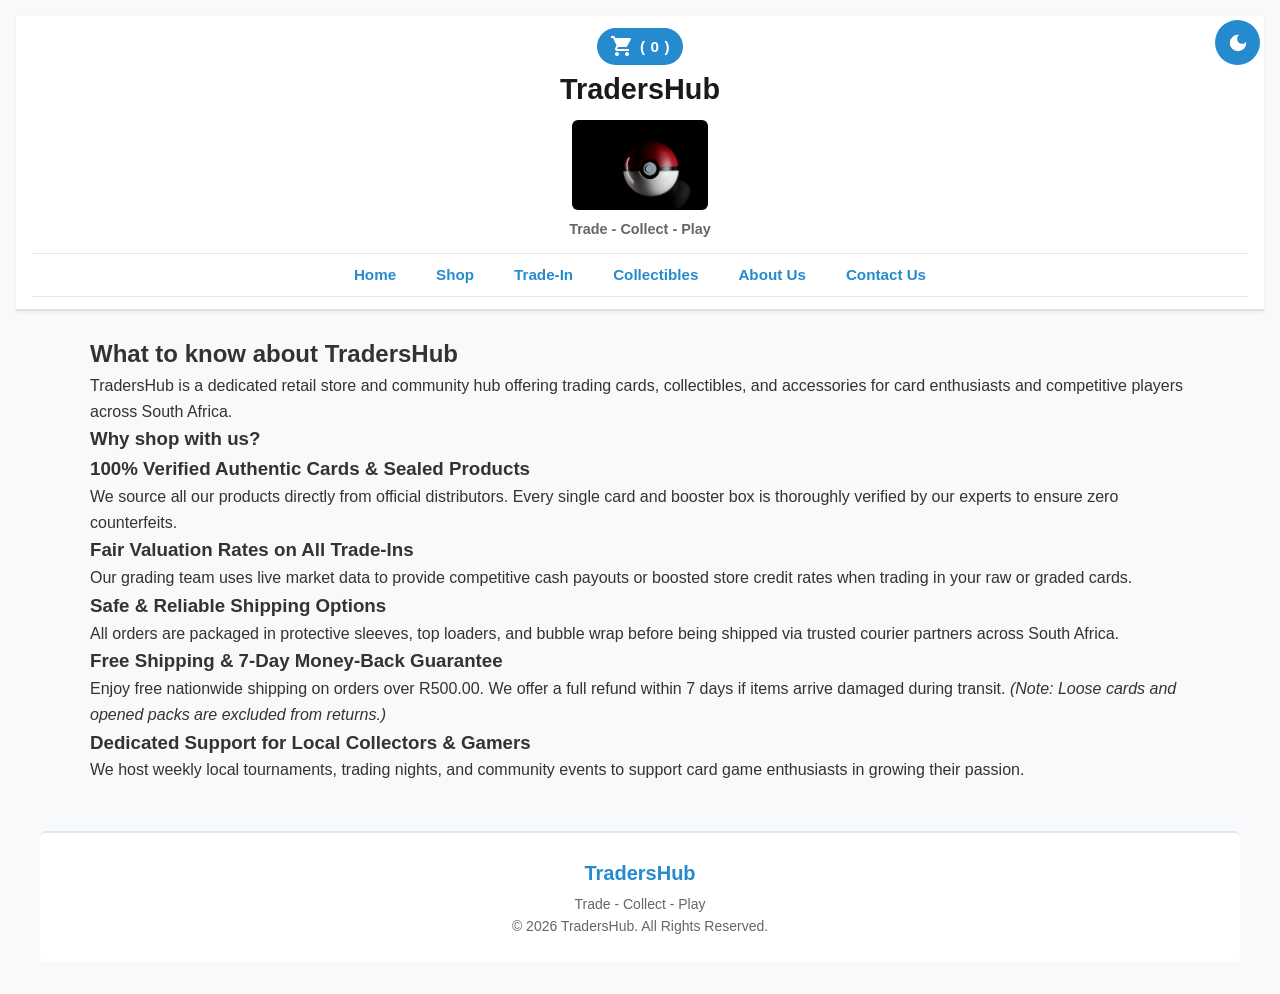
==== commit e3fbbb0c: "ss" ====
--- a/About-Us.html
+++ b/About-Us.html
@@ -5,24 +5,30 @@
     <!-- Primary meta tags -->
     <meta charset="UTF-8">
     <meta name="viewport" content="width=device-width, initial-scale=1.0">
-    <title>TradersHub | About Us - South Africa's Card Gaming Community</title>
-    <meta name="title" content="TradersHub | About Us - South Africa's Card Gaming Community">
+    <meta name="title" content="TradersHub | Card Trade-In & Instant Valuation">
     <meta name="description"
-        content="Learn about TradersHub, South Africa's dedicated TCG store. We offer 100% verified authentic cards, fair trade-in valuations, free shipping over R500, and local event support.">
+        content="Trade in your raw or graded trading cards for competitive cash payouts or boosted store credit at TradersHub. Submit your card details online today.">
     <meta name="keywords"
-        content="About TradersHub, Authentic TCG Store SA, Card Trade-In Valuation, Local Gaming Community, South Africa Card Shop">
+        content="Sell Pokemon Cards SA, Trade In Trading Cards, Card Grading Trade, Sell Yu-Gi-Oh Cards, Store Credit Trading Cards">
     <meta name="author" content="TradersHub">
 
     <!-- Secondary meta tags -->
     <meta property="og:type" content="website">
-    <meta property="og:title" content="About TradersHub | Trade - Collect - Play">
+    <meta property="og:title" content="Trade-In Your Cards | TradersHub">
     <meta property="og:description"
-        content="Discover why collectors and competitive players choose TradersHub for authentic products and fair trade-in rates.">
+        content="Turn your extra trading cards into cash or store credit with quick valuation and fair market rates.">
     <meta property="og:image" content="Images/toxmendoza-pokeball-5128709_640.jpg">
+    <meta charset="UTF-8">
+    <meta name="viewport" content="width=device-width, initial-scale=1.0">
+    <meta name="description"
+        content="TradersHub is a Card trading retail store offering collectibles and game cards for all to enjoy.">
+    <meta name="keywords" content="TradersHub, Collectibles, Card Games, Retail Store, Trade-In, Buy & Sell">
+    <meta name="author" content="TradersHub">
+    <title>TradersHub | Trade-In</title>
     <link rel="stylesheet" href="CSS/glabal.css">
-    <link rel="stylesheet" href="CSS/contact-about.css">
+    <link rel="stylesheet" href="CSS/trade.css">
     <script src="JavaScript/global.js" defer></script>
-    <script src="JavaScript/about.js" defer></script>
+
 </head>
 
 <body>
--- a/CSS/trade.css
+++ b/CSS/trade.css
@@ -0,0 +1,156 @@
+/* Trade in page CSS as i will be implementing more to this page specifically */
+
+.trade-in-top {
+    display: flex;
+    gap: 2rem;
+    background-color: var(--bg-surface);
+    padding: 2rem;
+    border-radius: 8px;
+    border: 1px solid var(--border-light);
+    margin-top: 1.5rem;
+}
+
+.trade-in-logo {
+    flex: 0 0 200px;
+    display: flex;
+    align-items: center;
+    justify-content: center;
+    background-color: var(--action-secondary);
+    border-radius: 6px;
+    padding: 1rem;
+}
+
+.trade-in-form {
+    flex: 1;
+    display: flex;
+    flex-direction: column;
+    gap: 1rem;
+}
+
+.trade-in-form-row {
+    display: flex;
+    gap: 1rem;
+}
+
+.trade-in-form-group {
+    flex: 1;
+}
+
+.trade-in-form-group label {
+    display: block;
+    font-size: 0.85rem; 
+    font-weight: 600;
+    margin-bottom: 0.3rem;
+    color: var(--text-primary);
+}
+
+.trade-in-form-group input, 
+.trade-in-form-group select,
+.trade-in-form-group textarea {
+    width: 100%;
+    padding: 0.6rem;
+    background-color: var(--bg-surface);
+    color: var(--text-body);
+    border: 1px solid var(--border-medium);
+    border-radius: 4px;
+    box-sizing: border-box;
+}
+
+.trade-in-form-action {
+    display: flex;
+    flex-direction: column;
+    gap: 0.5rem;
+    margin-top: 0.5rem;
+}
+
+.upload-image {
+    background-color: var(--actions-buttons-secondary);
+    color: var(--text-inverse);
+    border: none;
+    padding: 0.6rem;
+    border-radius: 4px;
+    cursor: pointer;
+    font-weight: 600;
+}
+
+.submit-button {
+    background-color: var(--actions-buttons);
+    color: var(--text-inverse);
+    border: none;
+    padding: 0.75rem;
+    border-radius: 4px;
+    cursor: pointer;
+    font-weight: bold;        
+}
+
+.verification-section {
+    display: flex;
+    gap: 2rem;
+    background-color: var(--bg-surface-secondary);
+    padding: 2rem;
+    border-radius: 8px;
+    border: 1px solid var(--border-light);
+    margin-top: 2rem;
+    align-items: center;
+}
+
+.verification-image {
+    flex: 0 0 200px;
+}
+
+.verification-text {
+    flex: 1;
+}
+
+.verification-text h3 {
+    margin-bottom: 0.5rem;
+    color: var(--action-dark-box);
+}
+
+.verification-text ul {
+    margin-top: 0.5rem;
+    padding-left: 1.2rem;
+    color: var(--text-body);
+}
+
+/* Responsive Adjustments */
+@media (max-width: 768px) {
+    .trade-in-top {
+        flex-direction: column;
+        padding: 1rem;
+    }
+
+    .trade-in-logo { 
+        flex: none;
+        width: 100%;
+        box-sizing: border-box;
+    }
+
+    .trade-in-form-row { 
+        flex-direction: column;
+        gap: 0.5rem;
+    }
+
+    .verification-section {
+        flex-direction: column;
+        text-align: center;
+        padding: 1rem;
+    }
+
+    .verification-image {
+        flex: none;
+        width: 100%;
+    }
+
+    .verification-text ul {
+        text-align: left;
+    }
+}
+
+@media (max-width: 480px) {
+    .submit-button,
+    .upload-image { 
+        width: 100%;
+        padding: 0.8rem;
+    }
+}
